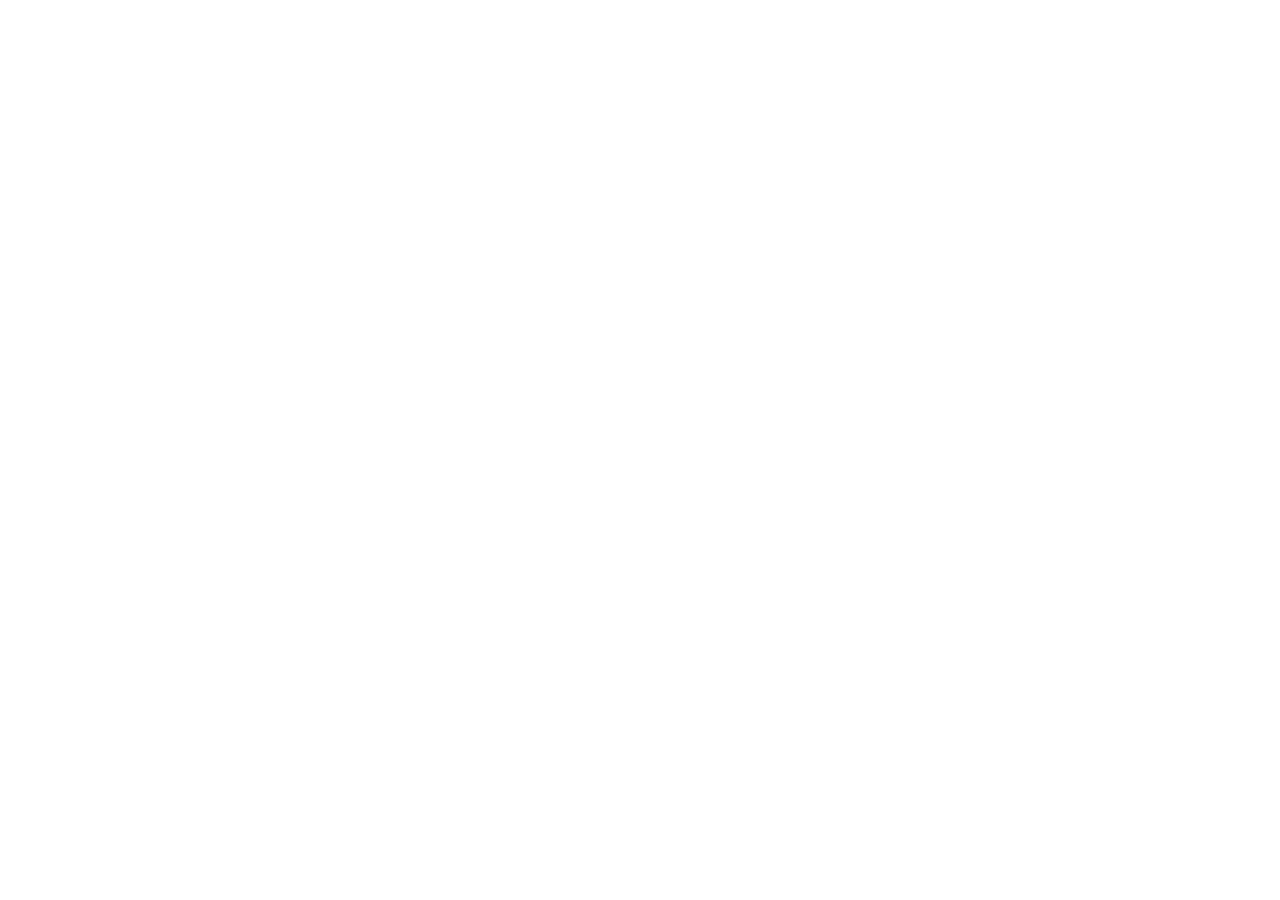
==== index.html @ e0d6f363 "TechTrek" ====
<!DOCTYPE html>
<html lang="en">
<head>
    <meta charset="UTF-8">
    <meta name="viewport" content="width=device-width, initial-scale=1.0">
    <title>TechTrek: Startsida</title>
    <link rel="stylesheet" href="css/style.css">

    <link rel="preconnect" href="https://fonts.googleapis.com">
    <link rel="preconnect" href="https://fonts.gstatic.com" crossorigin>
    <link href="https://fonts.googleapis.com/css2?family=Google+Sans+Code:ital,wght@0,300..800;1,300..800&display=swap" rel="stylesheet">

</head>
<body>
    <div class="wrapper">
        <header></header>
        <section id="searchbar"></section>
        <nav></nav>
        <section id="topsection"></section>
        <main></main>
        <aside></aside>
        <footer></footer>
    </div>
</body>
</html>
---- css/style.css ----
.wrapper {
    gap: 20px;
    display: grid;
    grid-template-columns: 1fr, 10%, 7.5%;
    grid-template-rows: 10%, 25%, 1fr, 10%;
    grid-template-areas: 
    'hd sr nv'
    'tp tp tp'
    'mn as as'
    'ft ft ft';
}

header {
    grid-area: hd;
    display: flex;
    background-color: #2980b9;
}
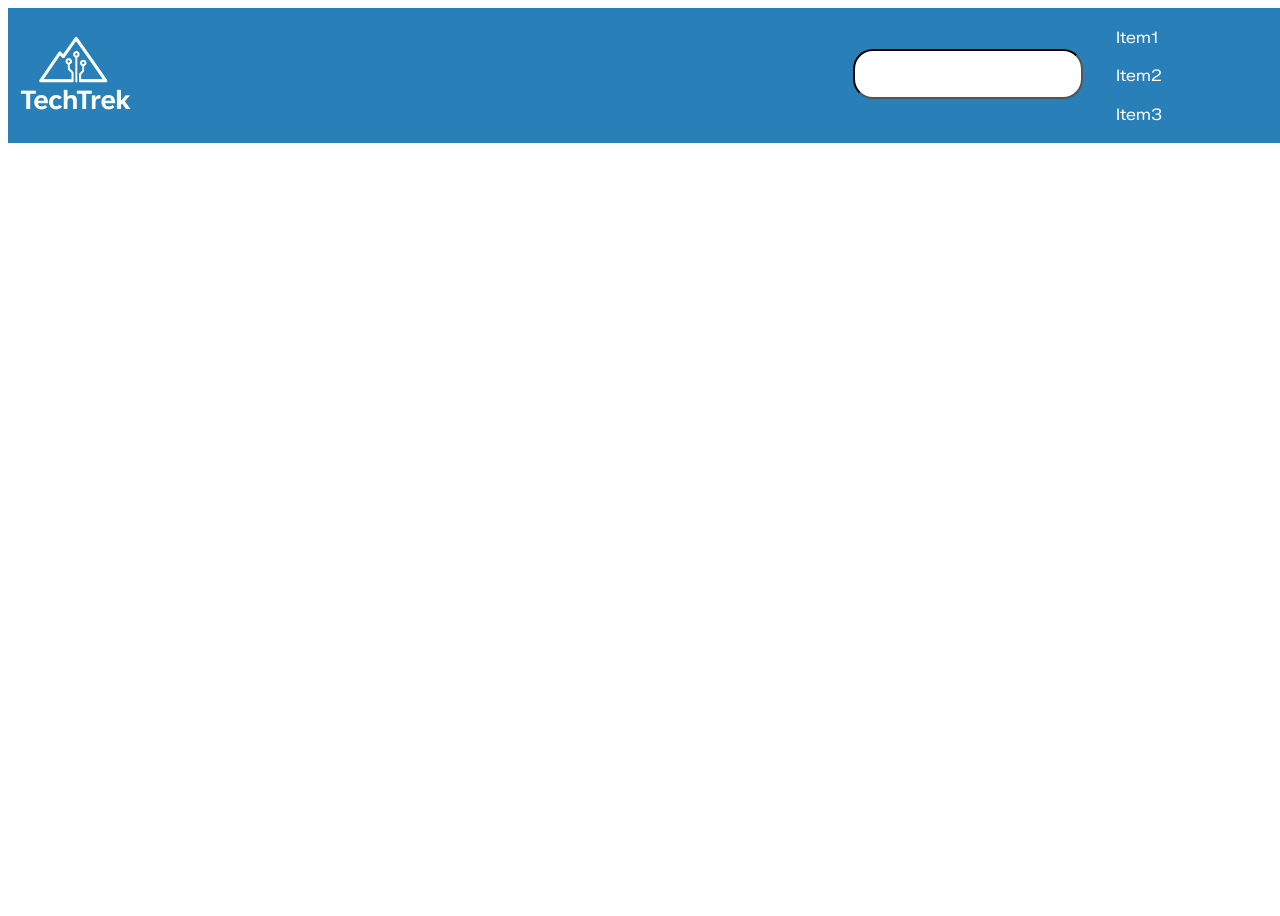
==== commit adb8c118: "Changes 8/12-25 Gjorde headern på huvudsidan, hade velat hinna med mer men whatever" ====
--- a/index.html
+++ b/index.html
@@ -8,14 +8,28 @@
 
     <link rel="preconnect" href="https://fonts.googleapis.com">
     <link rel="preconnect" href="https://fonts.gstatic.com" crossorigin>
-    <link href="https://fonts.googleapis.com/css2?family=Google+Sans+Code:ital,wght@0,300..800;1,300..800&display=swap" rel="stylesheet">
-
+    <link href="https://fonts.googleapis.com/css2?family=Zalando+Sans+SemiExpanded:ital,wght@0,200..900;1,200..900&display=swap" rel="stylesheet">
+    
 </head>
 <body>
     <div class="wrapper">
-        <header></header>
-        <section id="searchbar"></section>
-        <nav></nav>
+        <header>
+            <img src="img/f058b7b0-6871-4cd5-954a-76c2fa4eb19d-removebg-preview.png" alt="">
+        </header>
+        <section id="searchbararea">
+            <input type="search" id="Searchbar">
+        </section>
+        <nav>
+            <section class="listItems">
+                <p>Item1</p>
+            </section>
+            <section class="listItems">
+                <p>Item2</p>
+            </section>
+            <section class="listItems">
+                <p>Item3</p>
+            </section>
+        </nav>
         <section id="topsection"></section>
         <main></main>
         <aside></aside>
--- a/css/style.css
+++ b/css/style.css
@@ -1,8 +1,13 @@
+
+
+
 .wrapper {
-    gap: 20px;
+    height: 100vh;
+    width: 100vw;
     display: grid;
-    grid-template-columns: 1fr, 10%, 7.5%;
-    grid-template-rows: 10%, 25%, 1fr, 10%;
+    grid-template-columns: 1fr 20% 15%;
+    grid-template-rows: 15% 25% 1fr 10%;
+    font-family: "Zalando Sans SemiExpanded", sans-serif;
     grid-template-areas: 
     'hd sr nv'
     'tp tp tp'
@@ -14,4 +19,40 @@
     grid-area: hd;
     display: flex;
     background-color: #2980b9;
+    
+}
+
+#searchbararea {
+    grid-area: sr;
+    display: flex;
+    justify-content: center;
+     align-content: center;
+     background-color: #2980b9;
+}
+
+#Searchbar {
+    height: 50px;
+    width: 90%;
+    margin-top: 4.5vh;
+    border-radius: 20px;
+    border-color: black;
+    
+}
+
+nav {
+    grid-area: nv;
+    display: flex;
+    flex-direction: column;
+    justify-content: space-evenly;
+    background-color: #2980b9;
+    height: 100%;   
+}
+
+.listItems {
+    margin-left: 20px;
+}
+.listItems p {
+    margin: 0;
+    color: white;
+    
 }
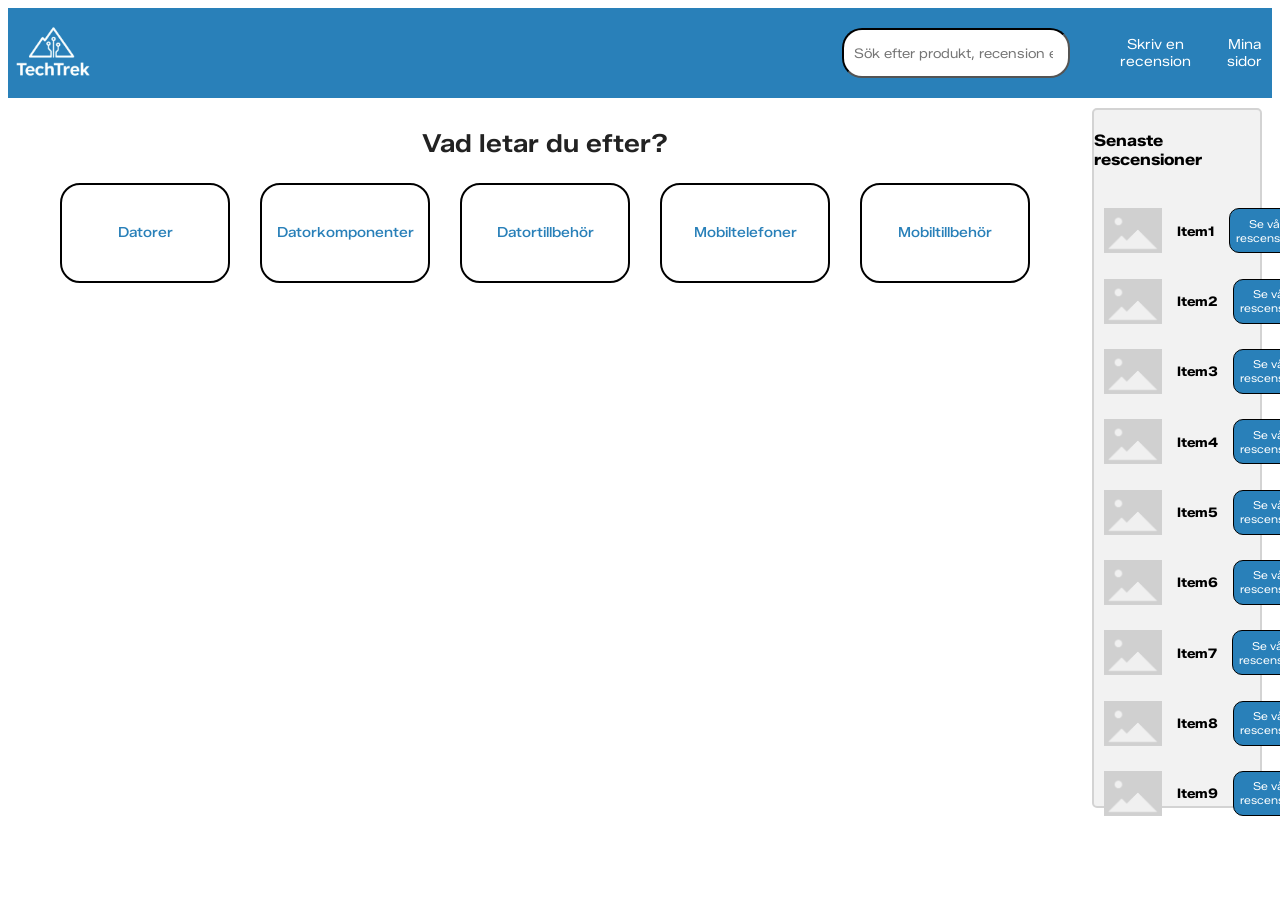
==== commit 09ec7ab9: "Push Hemifrån I denna versionen lägger jag till: 1.  Lite visuella förbättringar på searchbaren. Exe" ====
--- a/index.html
+++ b/index.html
@@ -17,22 +17,79 @@
             <img src="img/f058b7b0-6871-4cd5-954a-76c2fa4eb19d-removebg-preview.png" alt="">
         </header>
         <section id="searchbararea">
-            <input type="search" id="Searchbar">
+            <input type="search" class="searchbar" placeholder="Sök efter produkt, recension eller artikel">
         </section>
         <nav>
-            <section class="listItems">
-                <p>Item1</p>
-            </section>
-            <section class="listItems">
-                <p>Item2</p>
-            </section>
-            <section class="listItems">
-                <p>Item3</p>
-            </section>
+            <button class="nav-btn">Skriv en recension</button>
+            <button class="nav-btn">Mina sidor</button>
+            <button class="nav-btn">Logga in</button>
         </nav>
-        <section id="topsection"></section>
+        
+        <section id="topsection">
+            <h2>Vad letar du efter?</h2>
+        
+            <div class="buttons">
+                <button>Datorer</button>
+                <button>Datorkomponenter</button>
+                <button>Datortillbehör</button>
+                <button>Mobiltelefoner</button>
+                <button>Mobiltillbehör</button>
+            </div>
+        </section>
+        
         <main></main>
-        <aside></aside>
+        <aside>
+            <h4>Senaste rescensioner</h4>
+
+            <div class="reviewArticles">
+                <section>
+                    <img src="img/placeholder.png" alt="placeholder product image">
+                    <h5>Item1</h5>
+                    <button>Se vår rescension</button>
+                </section>
+                <section>
+                    <img src="img/placeholder.png" alt="placeholder product image">
+                    <h5>Item2</h5>
+                    <button>Se vår rescension</button>
+                </section>
+                <section>
+                    <img src="img/placeholder.png" alt="placeholder product image">
+                    <h5>Item3</h5>
+                    <button>Se vår rescension</button>
+                </section>
+                <section>
+                    <img src="img/placeholder.png" alt="placeholder product image">
+                    <h5>Item4</h5>
+                    <button>Se vår rescension</button>
+                </section>
+                <section>
+                    <img src="img/placeholder.png" alt="placeholder product image">
+                    <h5>Item5</h5>
+                    <button>Se vår rescension</button>
+                </section>
+                <section>
+                    <img src="img/placeholder.png" alt="placeholder product image">
+                    <h5>Item6</h5>
+                    <button>Se vår rescension</button>
+                </section>
+                <section>
+                    <img src="img/placeholder.png" alt="placeholder product image">
+                    <h5>Item7</h5>
+                    <button>Se vår rescension</button>
+                </section>
+                <section>
+                    <img src="img/placeholder.png" alt="placeholder product image">
+                    <h5>Item8</h5>
+                    <button>Se vår rescension</button>
+                </section>
+                <section>
+                    <img src="img/placeholder.png" alt="placeholder product image"> 
+                    <h5>Item9</h5>
+                    <button>Se vår rescension</button>
+                </section>
+                
+            </div>
+        </aside>
         <footer></footer>
     </div>
 </body>
--- a/css/style.css
+++ b/css/style.css
@@ -3,15 +3,15 @@
 
 .wrapper {
     height: 100vh;
-    width: 100vw;
+    width: 100%;
     display: grid;
     grid-template-columns: 1fr 20% 15%;
-    grid-template-rows: 15% 25% 1fr 10%;
+    grid-template-rows: 10% 25% 1fr 10%;
     font-family: "Zalando Sans SemiExpanded", sans-serif;
     grid-template-areas: 
     'hd sr nv'
-    'tp tp tp'
-    'mn as as'
+    'tp tp as'
+    'mn mn as'
     'ft ft ft';
 }
 
@@ -26,33 +26,156 @@
     grid-area: sr;
     display: flex;
     justify-content: center;
-     align-content: center;
-     background-color: #2980b9;
+    align-items: center;
+    background-color: #2980b9;
 }
 
-#Searchbar {
+.searchbar {
+    padding-left: 5px;
     height: 50px;
     width: 90%;
-    margin-top: 4.5vh;
     border-radius: 20px;
     border-color: black;
-    
+    font-family:"Zalando Sans SemiExpanded", sans-serif;
 }
+
+.searchbar::placeholder{
+    font-family:"Zalando Sans SemiExpanded", sans-serif;
+    padding-left: 5px;
+}
+
 
 nav {
     grid-area: nv;
     display: flex;
-    flex-direction: column;
-    justify-content: space-evenly;
+    justify-content: space-between; 
+    align-items: center;
     background-color: #2980b9;
-    height: 100%;   
+    padding: 0 20px; 
 }
 
-.listItems {
-    margin-left: 20px;
+.nav-btn {
+    background: transparent;
+    border: none;
+    color: white;
+    font-family: "Zalando Sans SemiExpanded", sans-serif;
+    font-size: 14px;
+    padding: 10px 18px;
+    border-radius: 20px;
+    cursor: pointer;
+    transition: all 0.2s ease;
+    width: 120px; 
+    text-align: center;
 }
-.listItems p {
+
+
+.nav-btn:hover,
+.nav-btn:focus {
+    background-color: white;
+    color: #2980b9;
+}
+
+
+#topsection {
+    grid-area: tp;
+    background-color: white;
+    padding: 30px 60px;
+    display: flex;
+    flex-direction: column;
+    align-items: center;
+    gap: 25px;
+}
+
+#topsection h2 {
     margin: 0;
+    font-size: 25px;
+    font-weight: 600;
+    color: #222;
+    text-align: center;
+}
+
+.buttons {
+    display: flex;
+    gap: 30px;
+}
+
+.buttons button {
+    width: 170px;
+    height: 100px;
+    border-radius: 20px;
+    border: 2px solid  black;
+    background-color: white;
+    color: #2980b9;
+    font-size: 14px;
+    font-weight: 500;
+    font-family: "Zalando Sans SemiExpanded", sans-serif;  
+    text-align: center;
+    line-height: 1.2;
+    cursor: pointer;
+    transition: all 0.2s ease;
+}
+
+.buttons button:hover,
+.buttons button:focus {
+    background-color: #2980b9;
     color: white;
-    
-}+}
+
+
+main {
+    grid-area: mn;
+}
+
+aside {
+    grid-area: as;
+    border: 2px solid lightgray;
+    border-radius: 5px;
+    background-color: #f2f2f2;
+    display: flex;
+    flex-direction: column;
+    margin: 10px;
+}
+
+aside h4 {
+    display: flex;
+    justify-content: center;
+}
+
+.reviewArticles section{
+    font-family: "Zalando Sans SemiExpanded", sans-serif;
+    display: flex;
+    flex-direction: row;
+    gap: 15px;
+    justify-content: space-between;
+    align-items: center;
+    margin-top: 10px;
+    margin-left: 10px;
+    margin-right: 10px;
+}
+
+.reviewArticles img {
+    height: 45px;
+}
+
+.reviewArticles section button{
+    font-family: "Zalando Sans SemiExpanded", sans-serif;
+    border-radius: 10px;
+    height: 45px;
+    width: 80px;
+    border: 1px solid  black;
+    color: white;
+    background-color: #2980b9;
+    font-size: 11px;
+    text-align: center;
+    transition: all 0.2s ease;
+}
+
+.reviewArticles section button:hover,
+.reviewArticles section button:focus {
+    background-color: white;
+    color: #2980b9;
+}
+
+footer {
+    grid-area: ft;
+}
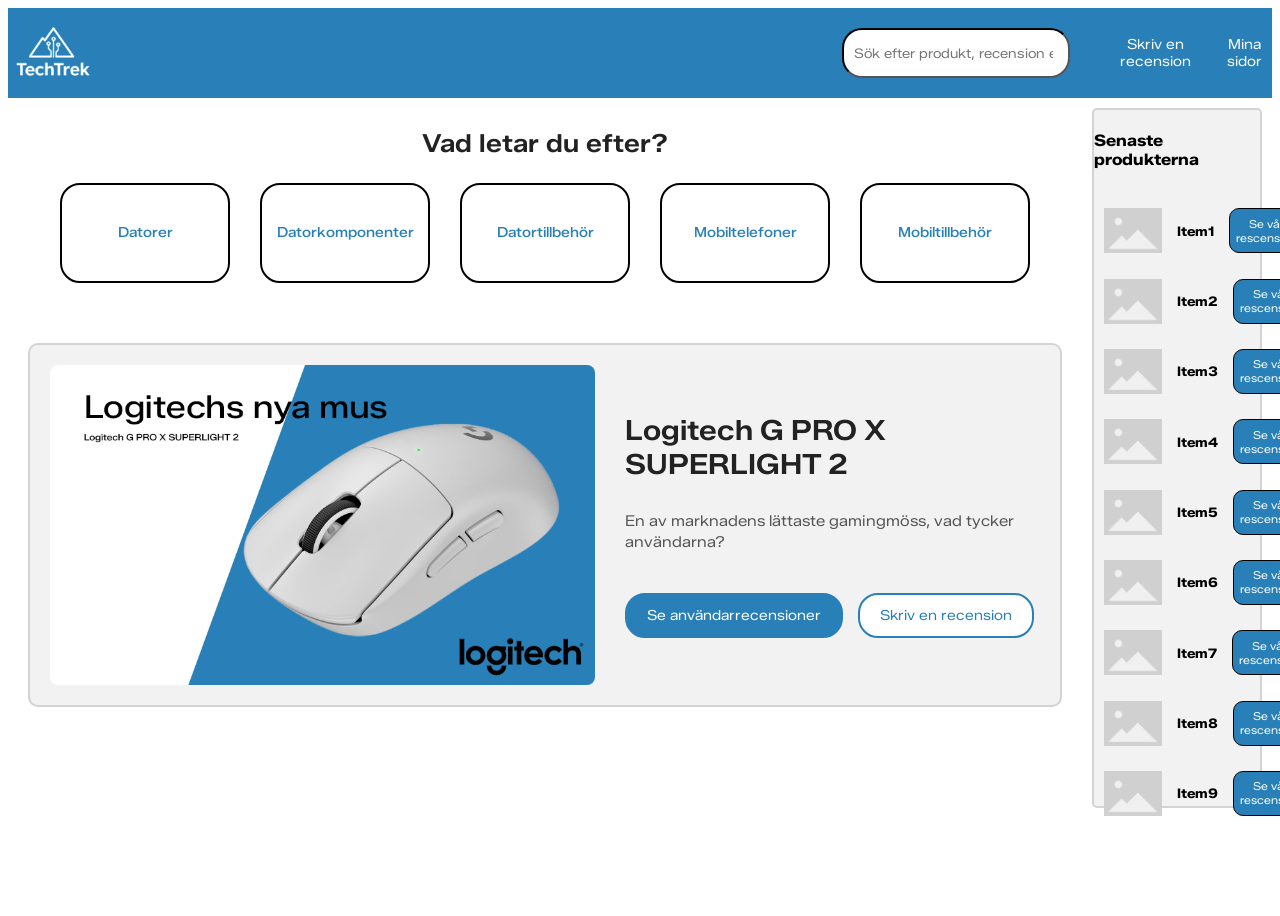
==== commit 234fea61: "Codesesh 11/1-2026 Idag gjorde jag detta:     Index: Gjorde klart main, genom att designa en bild på" ====
--- a/index.html
+++ b/index.html
@@ -14,7 +14,9 @@
 <body>
     <div class="wrapper">
         <header>
-            <img src="img/f058b7b0-6871-4cd5-954a-76c2fa4eb19d-removebg-preview.png" alt="">
+            <a href="index.html" class="logo-link">
+                <img src="img/f058b7b0-6871-4cd5-954a-76c2fa4eb19d-removebg-preview.png" alt="TechTrek logo">
+            </a>
         </header>
         <section id="searchbararea">
             <input type="search" class="searchbar" placeholder="Sök efter produkt, recension eller artikel">
@@ -37,9 +39,24 @@
             </div>
         </section>
         
-        <main></main>
+        <main>
+            <div class="main-card">
+                <img src="img/MainBanner.png" alt="Logitechs nya mus – G PRO X SUPERLIGHT 2">
+        
+                <div class="main-content">
+                    <h1>Logitech G PRO X SUPERLIGHT 2</h1>
+                    <p class="subtitle">En av marknadens lättaste gamingmöss, vad tycker användarna?</p>
+        
+                    <div class="main-buttons">
+                        <button class="left-btn">Se användarrecensioner</button>
+                        <button class="right-btn">Skriv en recension</button>
+                    </div>
+                </div>
+            </div>
+        </main>
+        
         <aside>
-            <h4>Senaste rescensioner</h4>
+            <h4>Senaste produkterna</h4>
 
             <div class="reviewArticles">
                 <section>
--- a/css/style.css
+++ b/css/style.css
@@ -22,6 +22,21 @@
     
 }
 
+.logo-link {
+    display: flex;
+    align-items: center;
+    text-decoration: none;
+}
+
+header img {
+    height: 100%;
+    cursor: pointer;
+}
+
+.logo-link:hover img {
+    opacity: 0.85;
+}
+
 #searchbararea {
     grid-area: sr;
     display: flex;
@@ -124,6 +139,86 @@
 
 main {
     grid-area: mn;
+    padding: 20px;
+    
+}
+
+/*Grejen som skapar hierarkin till main*/
+.main-card {
+    background-color: #f2f2f2;
+    border: 2px solid lightgray;
+    border-radius: 10px;
+    padding: 20px;
+    display: flex;
+    gap: 30px;
+    align-items: center;
+}
+
+/*Bilden blir snyggare med lite rundade kanter */
+.main-card img {
+    max-width: 55%;
+    border-radius: 8px;
+}
+
+/*Texten i cardet*/
+.main-content {
+    display: flex;
+    flex-direction: column;
+    gap: 15px;
+}
+
+.main-content h1 {
+    font-size: 28px;
+    font-weight: 600;
+    margin: 0;
+    color: #222;
+}
+
+
+.subtitle {
+    font-size: 15px;
+    color: #555;
+    line-height: 1.4;
+}
+
+.main-buttons {
+    display: flex;
+    gap: 15px;
+    margin-top: 10px;
+}
+
+/* Design som applicerar på båda knapparna*/
+.left-btn,
+.right-btn {
+    font-family: "Zalando Sans SemiExpanded", sans-serif;
+    padding: 12px 20px;
+    border-radius: 20px;
+    border: 2px solid #2980b9;
+    font-size: 14px;
+    cursor: pointer;
+    transition: all 0.2s ease;
+}
+
+/* För knappen till vänster */
+.left-btn {
+    background-color: #2980b9;
+    color: white;
+}
+
+.left-btn:hover {
+    background-color: white;
+    color: #2980b9;
+}
+
+/* och den till höger */
+.right-btn {
+    background-color: white;
+    color: #2980b9;
+}
+
+.right-btn:hover {
+    background-color: #2980b9;
+    color: white;
 }
 
 aside {
@@ -168,6 +263,7 @@
     font-size: 11px;
     text-align: center;
     transition: all 0.2s ease;
+    cursor: pointer;
 }
 
 .reviewArticles section button:hover,
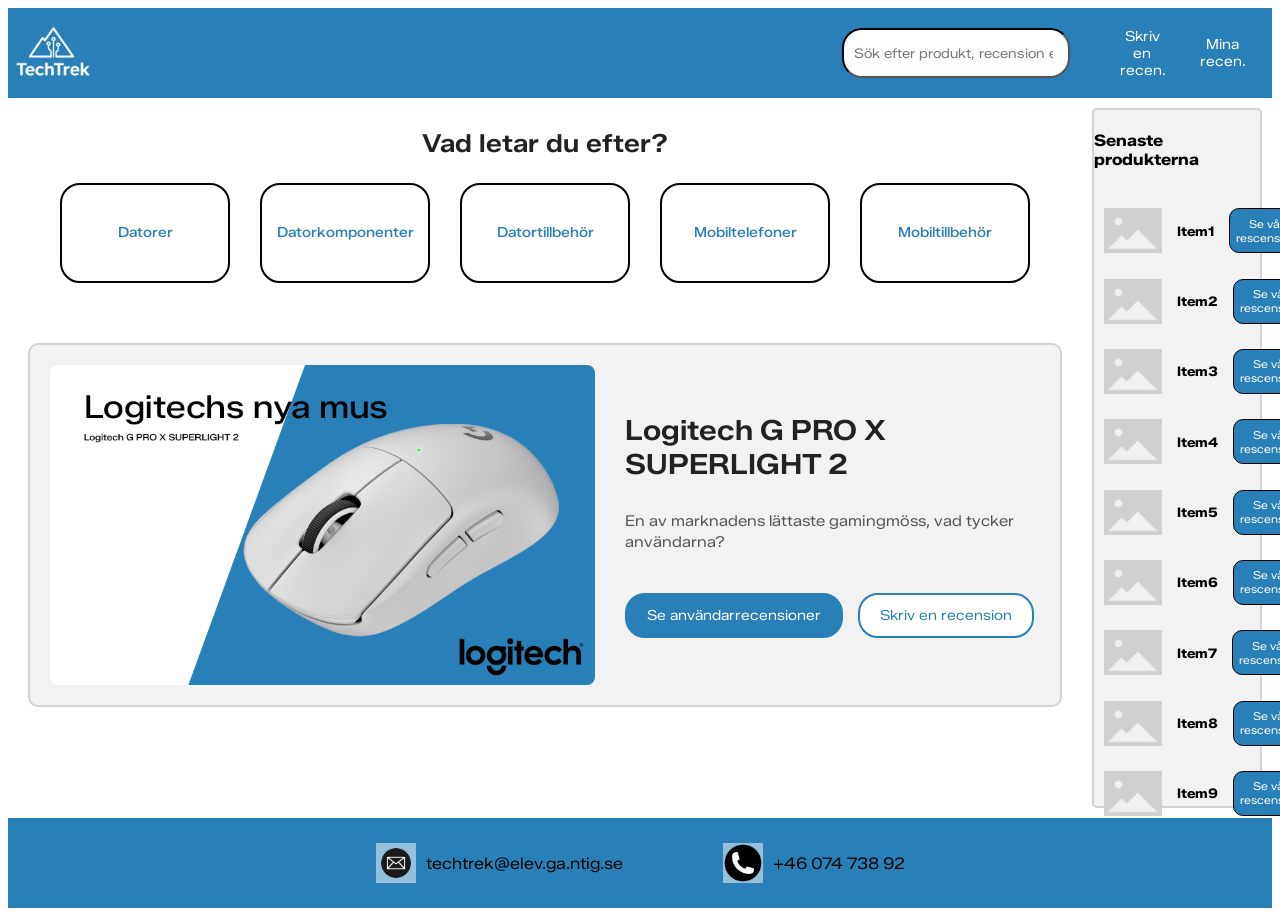
==== commit dae090e0: "Arbete Lektion 12/1-26 Gjorde sista sidan och lite ändringar på de andra två." ====
--- a/index.html
+++ b/index.html
@@ -22,8 +22,12 @@
             <input type="search" class="searchbar" placeholder="Sök efter produkt, recension eller artikel">
         </section>
         <nav>
-            <button class="nav-btn">Skriv en recension</button>
-            <button class="nav-btn">Mina sidor</button>
+            <a href="add.html" class="NavLink">
+            <button class="nav-btn">Skriv en recen.</button>
+            </a>
+            <a href="card.html" class="navLink">
+            <button class="nav-btn">Mina <br>recen.</button>
+            </a>
             <button class="nav-btn">Logga in</button>
         </nav>
         
@@ -107,7 +111,17 @@
                 
             </div>
         </aside>
-        <footer></footer>
+        <footer>
+            <section class="email">
+            <img src="img/emailSymbolFinal.png" alt="Illustration for email">
+            <p>techtrek@elev.ga.ntig.se</p>
+            </section>
+
+            <section class="telephone">
+            <img src="img/Telephonesymbol.png" alt="Illustration of phone">
+            <p>+46 074 738 92</p>
+            </section>
+        </footer>
     </div>
 </body>
 </html>
--- a/css/style.css
+++ b/css/style.css
@@ -79,10 +79,15 @@
     border-radius: 20px;
     cursor: pointer;
     transition: all 0.2s ease;
-    width: 120px; 
+    width: 80px; 
     text-align: center;
 }
 
+nav .NavLink {
+    display: flex;
+    align-items: center;
+    text-decoration: none;
+}
 
 .nav-btn:hover,
 .nav-btn:focus {
@@ -274,4 +279,38 @@
 
 footer {
     grid-area: ft;
-}
+    background-color: #2980b9;
+    display: flex;
+    align-items: center;
+    justify-content: center;
+    gap: 100px;
+}
+
+   .email {
+    display: flex;
+    flex-direction: row;
+    justify-content: center;
+    align-items: center;
+    gap: 10px;
+   }
+
+   .telephone {
+    display: flex;
+    flex-direction: row;
+    justify-content: center;
+    align-items: center;
+    gap: 10px;
+   }
+
+
+
+
+
+
+.email img {
+        height: 40px;
+    }
+
+    .telephone img {
+        height: 40px;
+    }
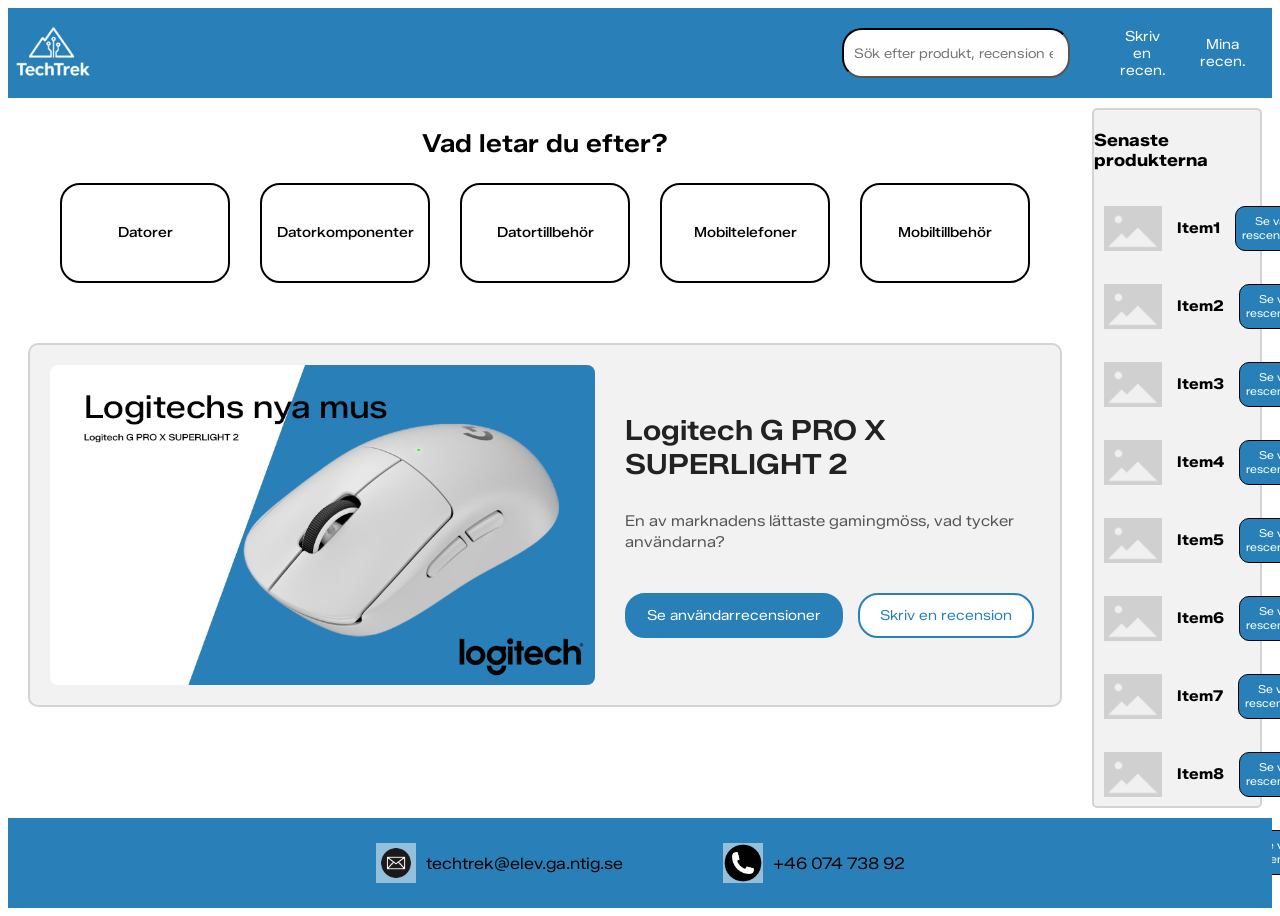
==== commit 6fbe3038: "Push 12/1-26 Fixade alla fixbara fel från validatorn, detta är sista pushen. Läs om felen i dokument" ====
--- a/index.html
+++ b/index.html
@@ -1,5 +1,5 @@
 <!DOCTYPE html>
-<html lang="en">
+<html lang="sv">
 <head>
     <meta charset="UTF-8">
     <meta name="viewport" content="width=device-width, initial-scale=1.0">
@@ -60,52 +60,52 @@
         </main>
         
         <aside>
-            <h4>Senaste produkterna</h4>
+            <h2>Senaste produkterna</h2>
 
             <div class="reviewArticles">
                 <section>
                     <img src="img/placeholder.png" alt="placeholder product image">
-                    <h5>Item1</h5>
+                    <h3>Item1</h3>
                     <button>Se vår rescension</button>
                 </section>
                 <section>
                     <img src="img/placeholder.png" alt="placeholder product image">
-                    <h5>Item2</h5>
+                    <h3>Item2</h3>
                     <button>Se vår rescension</button>
                 </section>
                 <section>
                     <img src="img/placeholder.png" alt="placeholder product image">
-                    <h5>Item3</h5>
+                    <h3>Item3</h3>
                     <button>Se vår rescension</button>
                 </section>
                 <section>
                     <img src="img/placeholder.png" alt="placeholder product image">
-                    <h5>Item4</h5>
+                    <h3>Item4</h3>
                     <button>Se vår rescension</button>
                 </section>
                 <section>
                     <img src="img/placeholder.png" alt="placeholder product image">
-                    <h5>Item5</h5>
+                    <h3>Item5</h3>
                     <button>Se vår rescension</button>
                 </section>
                 <section>
                     <img src="img/placeholder.png" alt="placeholder product image">
-                    <h5>Item6</h5>
+                    <h3>Item6</h3>
                     <button>Se vår rescension</button>
                 </section>
                 <section>
                     <img src="img/placeholder.png" alt="placeholder product image">
-                    <h5>Item7</h5>
+                    <h3>Item7</h3>
                     <button>Se vår rescension</button>
                 </section>
                 <section>
                     <img src="img/placeholder.png" alt="placeholder product image">
-                    <h5>Item8</h5>
+                    <h3>Item8</h3>
                     <button>Se vår rescension</button>
                 </section>
                 <section>
                     <img src="img/placeholder.png" alt="placeholder product image"> 
-                    <h5>Item9</h5>
+                    <h3>Item9</h3>
                     <button>Se vår rescension</button>
                 </section>
                 
--- a/css/style.css
+++ b/css/style.css
@@ -110,7 +110,7 @@
     margin: 0;
     font-size: 25px;
     font-weight: 600;
-    color: #222;
+    color: black;
     text-align: center;
 }
 
@@ -125,7 +125,7 @@
     border-radius: 20px;
     border: 2px solid  black;
     background-color: white;
-    color: #2980b9;
+    color: black;
     font-size: 14px;
     font-weight: 500;
     font-family: "Zalando Sans SemiExpanded", sans-serif;  
@@ -236,9 +236,11 @@
     margin: 10px;
 }
 
-aside h4 {
-    display: flex;
-    justify-content: center;
+aside h2 {
+    display: flex;
+    justify-content: center;
+    font-size: 17px;
+    margin-top: 20px;
 }
 
 .reviewArticles section{
@@ -255,6 +257,11 @@
 
 .reviewArticles img {
     height: 45px;
+}
+
+.reviewArticles h3 {
+    font-size: 15px;
+    padding: 10px 0px 10px 0px;
 }
 
 .reviewArticles section button{
